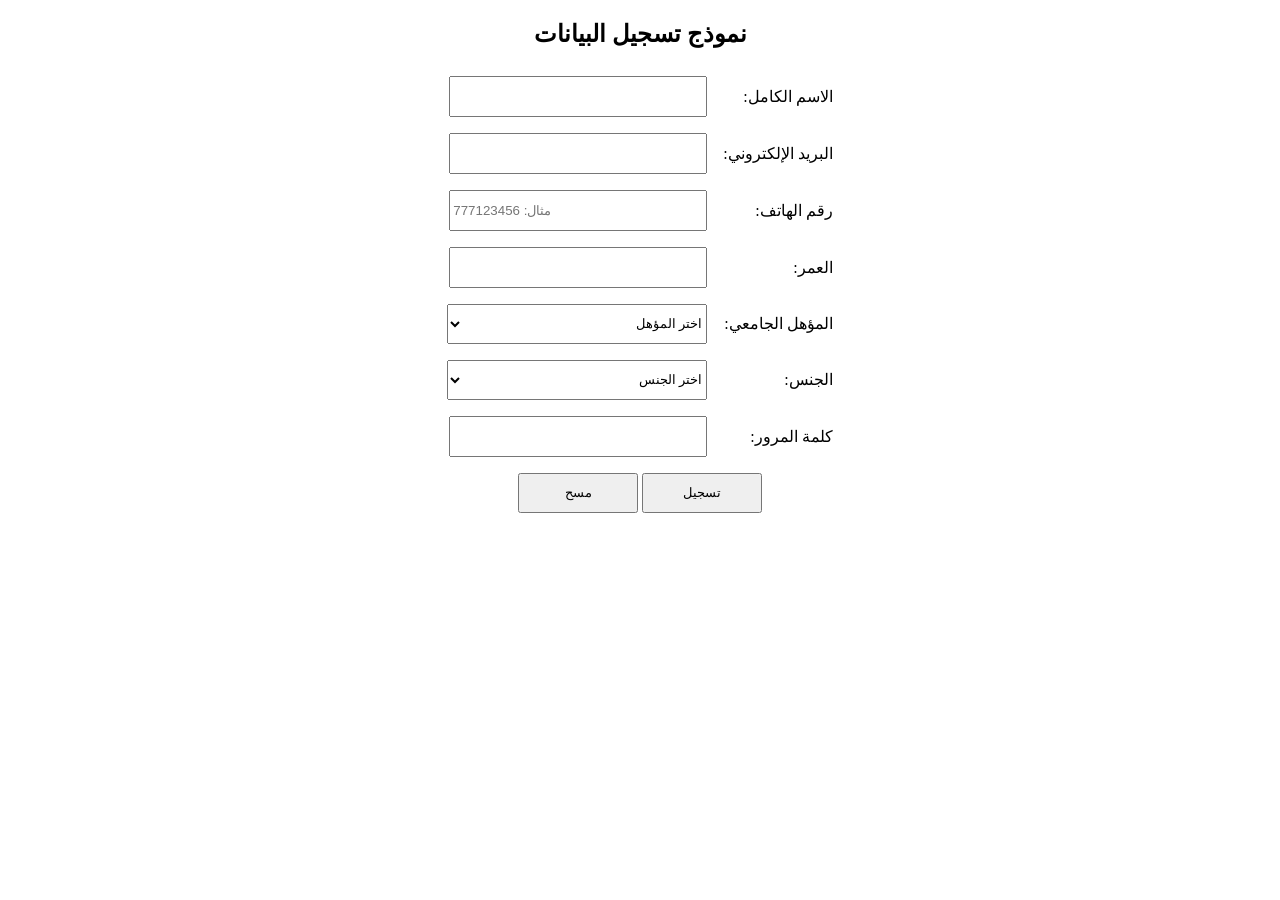
==== index.html @ 190013bc "Add files via upload Signed-off-by: Waleed-Abdo <wwly756@gmail.com>" ====
<!DOCTYPE html>
<html lang="ar" dir="rtl">
<head>
    <meta charset="UTF-8">
    <meta name="viewport" content="width=device-width, initial-scale=1.0">
    <title>تسجيل البيانات</title>
</head>
<body>

    <center>
        <h2>نموذج تسجيل البيانات</h2>

        <form>

            <table  cellpadding="8" cellspacing="0">
                <tr>
                    <td><label for="name">الاسم الكامل:</label></td>
                    <td><input type="text" id="name" name="name" style="height:35px; width:250px;" required></td>
                </tr>

                <tr>
                    <td><label for="email">البريد الإلكتروني:</label></td>
                    <td><input type="email" id="email" name="email" style="height:35px; width:250px;" required></td>
                </tr>

                <tr>
                    <td><label for="phone">رقم الهاتف:</label></td>
                    <td><input type="tel" id="phone" name="phone" style="height:35px; width:250px;" placeholder="مثال: 777123456" required></td>
                </tr>

                <tr>
                    <td><label for="age">العمر:</label></td>
                    <td><input type="number" id="age" name="age" style="height:35px; width:250px;" min="1" max="100" required></td>
                </tr>

                <tr>
                    <td><label for="qualification">المؤهل الجامعي:</label></td>
                    <td>
                        <select id="qualification" name="qualification" style="height:40px; width:260px;" required>
                            <option value="">اختر المؤهل</option>
                            <option value="دبلوم">دبلوم</option>
                            <option value="بكالوريوس">بكالوريوس</option>
                            <option value="ماجستير">ماجستير</option>
                            <option value="دكتوراه">دكتوراه</option>
                        </select>
                    </td>
                </tr>

                <tr>
                    <td><label for="gender">الجنس:</label></td>
                    <td>
                        <select id="gender" name="gender" style="height:40px; width:260px;" required>
                            <option value="">اختر الجنس</option>
                            <option value="ذكر">ذكر</option>
                            <option value="أنثى">أنثى</option>
                        </select>
                    </td>
                </tr>

                <tr>
                    <td><label for="password">كلمة المرور:</label></td>
                    <td><input type="password" id="password" name="password" style="height:35px; width:250px;" required></td>
                </tr>

                <tr>
                    <td colspan="2" align="center">
                        <input type="submit" value="تسجيل" style="height:40px; width:120px;">
                        <input type="reset" value="مسح" style="height:40px; width:120px;">
                    </td>
                </tr>
            </table>

        </form>
    </center>

</body>
</html>
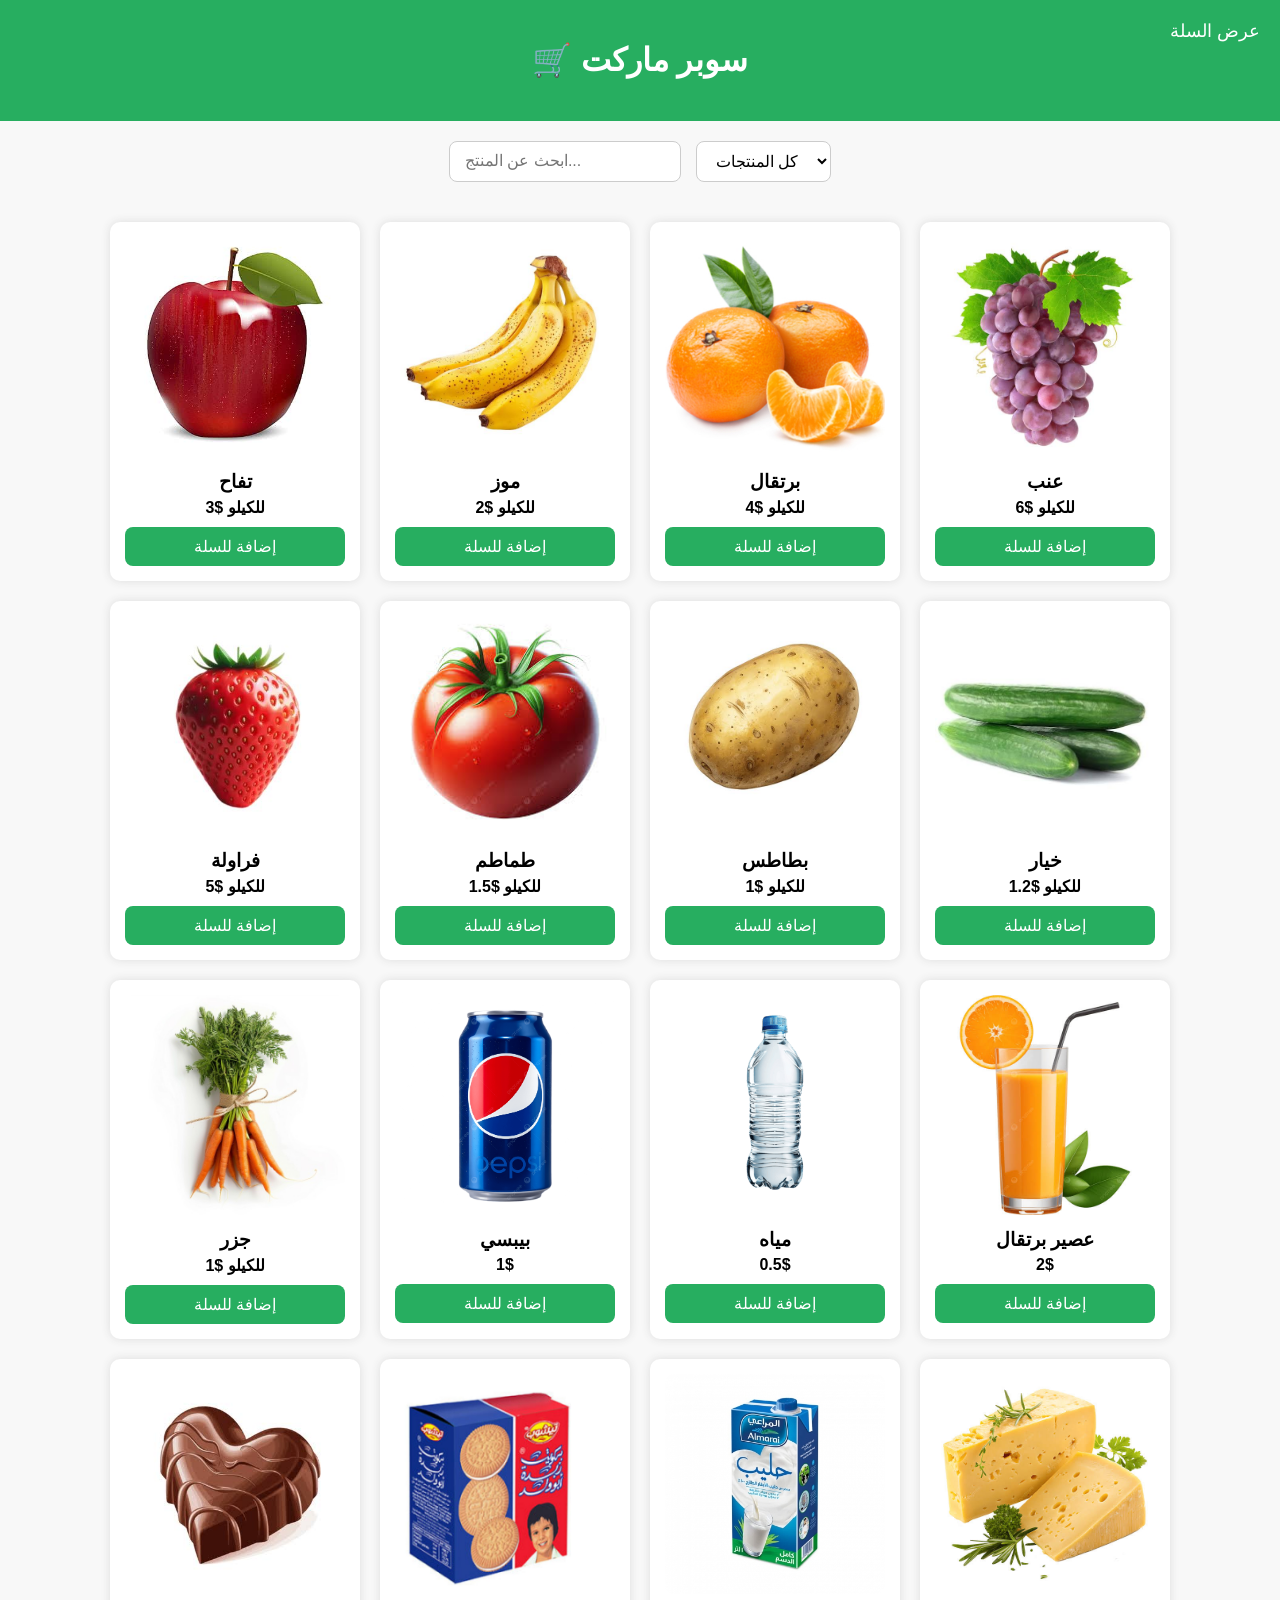
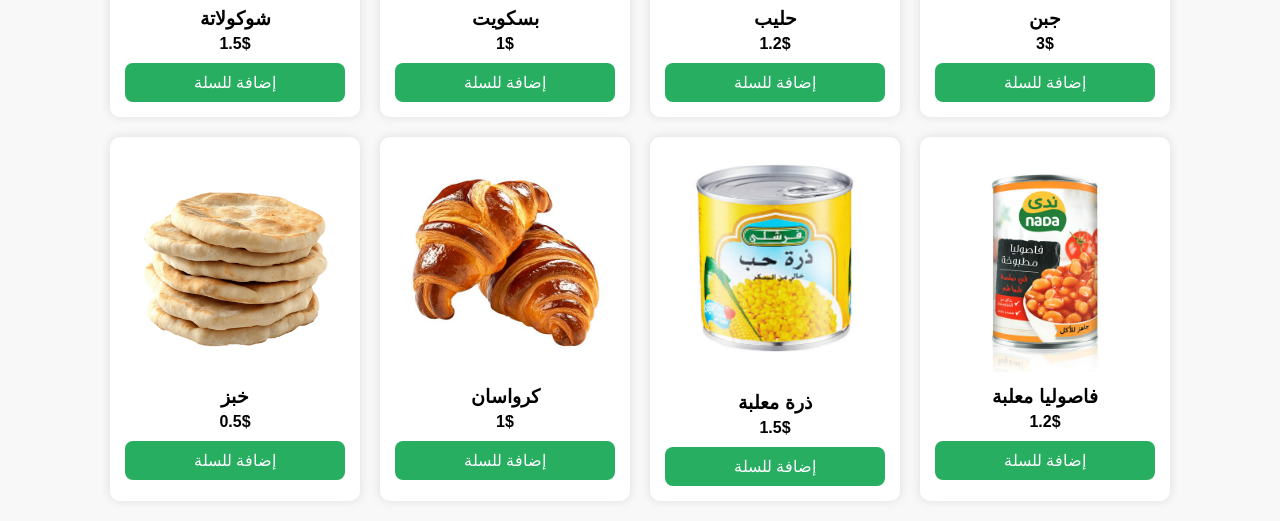
==== commit 6747b068: "هذا الملف رفعنه مشروع Signed-off-by: Waleed-Abdo <wwly756@gmail.com>" ====
--- a/index.html
+++ b/index.html
@@ -1,77 +1,188 @@
 <!DOCTYPE html>
-<html lang="ar" dir="rtl">
+<html lang="ar">
 <head>
     <meta charset="UTF-8">
     <meta name="viewport" content="width=device-width, initial-scale=1.0">
-    <title>تسجيل البيانات</title>
+    <title>سوبر ماركت</title>
+    <link rel="stylesheet" href="style.css">
 </head>
 <body>
 
-    <center>
-        <h2>نموذج تسجيل البيانات</h2>
+<header>
+    <h1>🛒 سوبر ماركت</h1>
+    <a href="cart.html" class="cart-link">عرض السلة</a>
+</header>
 
-        <form>
+<!-- صندوق البحث والتصنيف -->
+<section class="filter-search">
+    <input type="text" id="searchInput" placeholder="ابحث عن المنتج..." onkeyup="filterProducts()">
+    <select id="categorySelect" onchange="filterProducts()">
+        <option value="all">كل المنتجات</option>
+        <option value="fruit">فواكه</option>
+        <option value="vegetable">خضار</option>
+        <option value="drink">مشروبات</option>
+        <option value="sweet">حلويات</option>
+        <option value="dairy">ألبان</option>
+        <option value="bread">خبز</option>
+        <option value="canned">معلبات</option>
+    </select>
+</section>
 
-            <table  cellpadding="8" cellspacing="0">
-                <tr>
-                    <td><label for="name">الاسم الكامل:</label></td>
-                    <td><input type="text" id="name" name="name" style="height:35px; width:250px;" required></td>
-                </tr>
+<section class="products">
 
-                <tr>
-                    <td><label for="email">البريد الإلكتروني:</label></td>
-                    <td><input type="email" id="email" name="email" style="height:35px; width:250px;" required></td>
-                </tr>
+    <!-- ======== الفواكه ======== -->
+    <div class="product" data-category="fruit">
+        <img src="apples.jpg" alt="">
+        <h3>تفاح</h3>
+        <p>3$ للكيلو</p>
+        <button onclick="addToCart('تفاح', 3)">إضافة للسلة</button>
+    </div>
+    <div class="product" data-category="fruit">
+        <img src="banana.jpeg" alt="">
+        <h3>موز</h3>
+        <p>2$ للكيلو</p>
+        <button onclick="addToCart('موز', 2)">إضافة للسلة</button>
+    </div>
+    <div class="product" data-category="fruit">
+        <img src="oring.jpg" alt="">
+        <h3>برتقال</h3>
+        <p>4$ للكيلو</p>
+        <button onclick="addToCart('برتقال', 4)">إضافة للسلة</button>
+    </div>
+    <div class="product" data-category="fruit">
+        <img src="grapes.jpeg" alt="">
+        <h3>عنب</h3>
+        <p>6$ للكيلو</p>
+        <button onclick="addToCart('عنب', 6)">إضافة للسلة</button>
+    </div>
+    <div class="product" data-category="fruit">
+        <img src="strawberry.jpg" alt="">
+        <h3>فراولة</h3>
+        <p>5$ للكيلو</p>
+        <button onclick="addToCart('فراولة', 5)">إضافة للسلة</button>
+    </div>
 
-                <tr>
-                    <td><label for="phone">رقم الهاتف:</label></td>
-                    <td><input type="tel" id="phone" name="phone" style="height:35px; width:250px;" placeholder="مثال: 777123456" required></td>
-                </tr>
+    <!-- ======== الخضار ======== -->
+    <div class="product" data-category="vegetable">
+        <img src="images (2).jpeg" alt="">
+        <h3>طماطم</h3>
+        <p>1.5$ للكيلو</p>
+        <button onclick="addToCart('طماطم', 1.5)">إضافة للسلة</button>
+    </div>
+    <div class="product" data-category="vegetable">
+        <img src="image_0.jpeg" alt="">
+        <h3>بطاطس</h3>
+        <p>1$ للكيلو</p>
+        <button onclick="addToCart('بطاطس', 1)">إضافة للسلة</button>
+    </div>
+    <div class="product" data-category="vegetable">
+        <img src="option.jpeg" alt="">
+        <h3>خيار</h3>
+        <p>1.2$ للكيلو</p>
+        <button onclick="addToCart('خيار', 1.2)">إضافة للسلة</button>
+    </div>
+    <div class="product" data-category="vegetable">
+        <img src="carrot.jpg" alt="">
+        <h3>جزر</h3>
+        <p>1$ للكيلو</p>
+        <button onclick="addToCart('جزر', 1)">إضافة للسلة</button>
+    </div>
 
-                <tr>
-                    <td><label for="age">العمر:</label></td>
-                    <td><input type="number" id="age" name="age" style="height:35px; width:250px;" min="1" max="100" required></td>
-                </tr>
+    <!-- ======== المشروبات ======== -->
+    <div class="product" data-category="drink">
+        <img src="pip.png" alt="">
+        <h3>بيبسي</h3>
+        <p>1$</p>
+        <button onclick="addToCart('بيبسي', 1)">إضافة للسلة</button>
+    </div>
+    <div class="product" data-category="drink">
+        <img src="water.png" alt="">
+        <h3>مياه</h3>
+        <p>0.5$</p>
+        <button onclick="addToCart('مياه', 0.5)">إضافة للسلة</button>
+    </div>
+    <div class="product" data-category="drink">
+        <img src="orange juice.jpeg" alt="">
+        <h3>عصير برتقال</h3>
+        <p>2$</p>
+        <button onclick="addToCart('عصير برتقال', 2)">إضافة للسلة</button>
+    </div>
 
-                <tr>
-                    <td><label for="qualification">المؤهل الجامعي:</label></td>
-                    <td>
-                        <select id="qualification" name="qualification" style="height:40px; width:260px;" required>
-                            <option value="">اختر المؤهل</option>
-                            <option value="دبلوم">دبلوم</option>
-                            <option value="بكالوريوس">بكالوريوس</option>
-                            <option value="ماجستير">ماجستير</option>
-                            <option value="دكتوراه">دكتوراه</option>
-                        </select>
-                    </td>
-                </tr>
+    <!-- ======== الحلويات ======== -->
+    <div class="product" data-category="sweet">
+        <img src="ppppp.jpeg" alt="">
+        <h3>شوكولاتة</h3>
+        <p>1.5$</p>
+        <button onclick="addToCart('شوكولاتة', 1.5)">إضافة للسلة</button>
+    </div>
+    <div class="product" data-category="sweet">
+        <img src="bascoeet.jpg" alt="">
+        <h3>بسكويت</h3>
+        <p>1$</p>
+        <button onclick="addToCart('بسكويت', 1)">إضافة للسلة</button>
+    </div>
 
-                <tr>
-                    <td><label for="gender">الجنس:</label></td>
-                    <td>
-                        <select id="gender" name="gender" style="height:40px; width:260px;" required>
-                            <option value="">اختر الجنس</option>
-                            <option value="ذكر">ذكر</option>
-                            <option value="أنثى">أنثى</option>
-                        </select>
-                    </td>
-                </tr>
+    <!-- ======== الألبان ======== -->
+    <div class="product" data-category="dairy">
+        <img src="milke.jpg" alt="">
+        <h3>حليب</h3>
+        <p>1.2$</p>
+        <button onclick="addToCart('حليب', 1.2)">إضافة للسلة</button>
+    </div>
+    <div class="product" data-category="dairy">
+        <img src="images (6).jpeg" alt="">
+        <h3>جبن</h3>
+        <p>3$</p>
+        <button onclick="addToCart('جبن', 3)">إضافة للسلة</button>
+    </div>
 
-                <tr>
-                    <td><label for="password">كلمة المرور:</label></td>
-                    <td><input type="password" id="password" name="password" style="height:35px; width:250px;" required></td>
-                </tr>
+    <!-- ======== الخبز ======== -->
+    <div class="product" data-category="bread">
+        <img src="boord.png" alt="">
+        <h3>خبز</h3>
+        <p>0.5$</p>
+        <button onclick="addToCart('خبز', 0.5)">إضافة للسلة</button>
+    </div>
+    <div class="product" data-category="bread">
+        <img src="images (9).jpeg" alt="">
+        <h3>كرواسان</h3>
+        <p>1$</p>
+        <button onclick="addToCart('كرواسان', 1)">إضافة للسلة</button>
+    </div>
 
-                <tr>
-                    <td colspan="2" align="center">
-                        <input type="submit" value="تسجيل" style="height:40px; width:120px;">
-                        <input type="reset" value="مسح" style="height:40px; width:120px;">
-                    </td>
-                </tr>
-            </table>
+    <!-- ======== المعلبات ======== -->
+    <div class="product" data-category="canned">
+        <img src="images (8).jpeg" alt="">
+        <h3>ذرة معلبة</h3>
+        <p>1.5$</p>
+        <button onclick="addToCart('ذرة معلبة', 1.5)">إضافة للسلة</button>
+    </div>
+    <div class="product" data-category="canned">
+        <img src="images (7).jpeg" alt="">
+        <h3>فاصوليا معلبة</h3>
+        <p>1.2$</p>
+        <button onclick="addToCart('فاصوليا معلبة', 1.2)">إضافة للسلة</button>
+    </div>
 
-        </form>
-    </center>
+</section>
 
+<script src="main.js"></script>
+<script>
+function filterProducts() {
+    let input = document.getElementById('searchInput').value.toLowerCase();
+    let category = document.getElementById('categorySelect').value;
+    let products = document.querySelectorAll('.product');
+
+    products.forEach(p => {
+        let name = p.querySelector('h3').textContent.toLowerCase();
+        let cat = p.getAttribute('data-category');
+        if ((name.includes(input) || input === '') && (category === 'all' || category === cat)) {
+            p.style.display = 'block';
+        } else {
+            p.style.display = 'none';
+        }
+    });
+}
+</script>
 </body>
 </html>
--- a/style.css
+++ b/style.css
@@ -0,0 +1,269 @@
+/* ===========================
+   الجسم العام والهيدر
+=========================== */
+body {
+    font-family: "Cairo", sans-serif;
+    background: #f8f8f8;
+    margin: 0;
+    padding: 0;
+}
+
+header {
+    background: #27ae60;
+    color: #fff;
+    text-align: center;
+    padding: 20px;
+    position: relative;
+}
+
+.cart-link {
+    position: absolute;
+    right: 20px;
+    top: 20px;
+    color: white;
+    text-decoration: none;
+    font-size: 18px;
+}
+
+/* ===========================
+   صندوق البحث + التصنيف
+=========================== */
+.filter-search {
+    display: flex;
+    justify-content: center;
+    gap: 15px;
+    margin: 20px 0;
+    flex-wrap: wrap;
+}
+
+#searchInput {
+    padding: 10px 15px;
+    font-size: 16px;
+    border-radius: 8px;
+    border: 1px solid #ccc;
+    width: 200px;
+    outline: none;
+    transition: 0.3s;
+}
+
+#searchInput:focus {
+    border-color: #27ae60;
+    box-shadow: 0 0 5px rgba(39, 174, 96, 0.5);
+}
+
+#categorySelect {
+    padding: 10px 15px;
+    font-size: 16px;
+    border-radius: 8px;
+    border: 1px solid #ccc;
+    outline: none;
+    transition: 0.3s;
+    background-color: #fff;
+}
+
+#categorySelect:focus {
+    border-color: #27ae60;
+    box-shadow: 0 0 5px rgba(39, 174, 96, 0.5);
+}
+
+/* ===========================
+   منتجات الصفحة
+=========================== */
+.products {
+    display: flex;
+    gap: 20px;
+    justify-content: center;
+    padding: 20px;
+    flex-wrap: wrap;
+}
+
+.product {
+    width: 220px;
+    background: white;
+    border-radius: 10px;
+    padding: 15px;
+    text-align: center;
+    box-shadow: 0 0 10px #ddd;
+    transition: 0.3s;
+}
+
+.product:hover {
+    transform: translateY(-5px);
+    box-shadow: 0 0 15px rgba(0,0,0,0.2);
+}
+
+.product img {
+    width: 100%;
+    border-radius: 10px;
+}
+
+.product h3 {
+    margin: 10px 0 5px;
+}
+
+.product p {
+    margin: 0 0 10px;
+    font-weight: bold;
+}
+
+.product button {
+    background: #27ae60;
+    color: white;
+    border: none;
+    padding: 10px;
+    width: 100%;
+    border-radius: 8px;
+    cursor: pointer;
+    font-size: 16px;
+    transition: 0.3s;
+}
+
+.product button:hover {
+    background: #1e8449;
+}
+
+/* ===========================
+   السلة
+=========================== */
+.cart-area {
+    padding: 20px;
+}
+
+table {
+    width: 100%;
+    background: #fff;
+    border-collapse: collapse;
+    margin-top: 20px;
+    box-shadow: 0 0 10px rgba(0,0,0,0.1);
+}
+
+th, td {
+    padding: 12px;
+    border-bottom: 1px solid #ddd;
+    text-align: center;
+}
+
+h2 {
+    text-align: center;
+    margin-top: 20px;
+}
+
+.btn {
+    padding: 4px 10px;
+    margin: 0 5px;
+    font-size: 18px;
+    cursor: pointer;
+    border: 1px solid #27ae60;
+    border-radius: 6px;
+    background-color: #fff;
+    color: #27ae60;
+    transition: 0.3s;
+}
+
+.btn:hover {
+    background-color: #27ae60;
+    color: #fff;
+}
+
+.delete-btn {
+    background: #e74c3c;
+    color: #fff;
+    padding: 6px 12px;
+    border: none;
+    cursor: pointer;
+    border-radius: 6px;
+    transition: 0.3s;
+}
+
+.delete-btn:hover {
+    background: #c0392b;
+}
+
+/* ===========================
+   بطاقة الدفع
+=========================== */
+.pay-box {
+    display: none; /* مخفي بشكل افتراضي */
+    position: fixed;
+    top: 0; left: 0;
+    width: 100%; height: 100%;
+    background: rgba(0,0,0,0.5);
+    backdrop-filter: blur(5px);
+    justify-content: center;
+    align-items: center;
+    z-index: 9999;
+}
+
+.pay-card {
+    background: white;
+    width: 350px;
+    padding: 25px;
+    border-radius: 15px;
+    box-shadow: 0 0 20px rgba(0,0,0,0.2);
+}
+
+.pay-card h2 {
+    text-align: center;
+    margin-bottom: 20px;
+}
+
+.pay-card label {
+    display: block;
+    margin: 8px 0 5px;
+}
+
+.pay-card input {
+    width: 100%;
+    padding: 10px;
+    margin-bottom: 15px;
+    border-radius: 8px;
+    border: 1px solid #ccc;
+    outline: none;
+    transition: 0.3s;
+}
+
+.pay-card input:focus {
+    border-color: #27ae60;
+    box-shadow: 0 0 5px rgba(39,174,96,0.5);
+}
+
+.row {
+    display: flex;
+    gap: 10px;
+}
+
+.col {
+    flex: 1;
+}
+
+.pay-confirm {
+    width: 100%;
+    padding: 12px;
+    background: #27ae60;
+    border: none;
+    color: white;
+    font-size: 16px;
+    border-radius: 8px;
+    cursor: pointer;
+    margin-top: 10px;
+}
+
+.pay-confirm:hover {
+    background: #1e8449;
+}
+
+.close {
+    width: 100%;
+    padding: 10px;
+    background: #e74c3c;
+    border: none;
+    color: white;
+    font-size: 15px;
+    border-radius: 8px;
+    cursor: pointer;
+    margin-top: 10px;
+}
+
+.close:hover {
+    background: #c0392b;
+}
